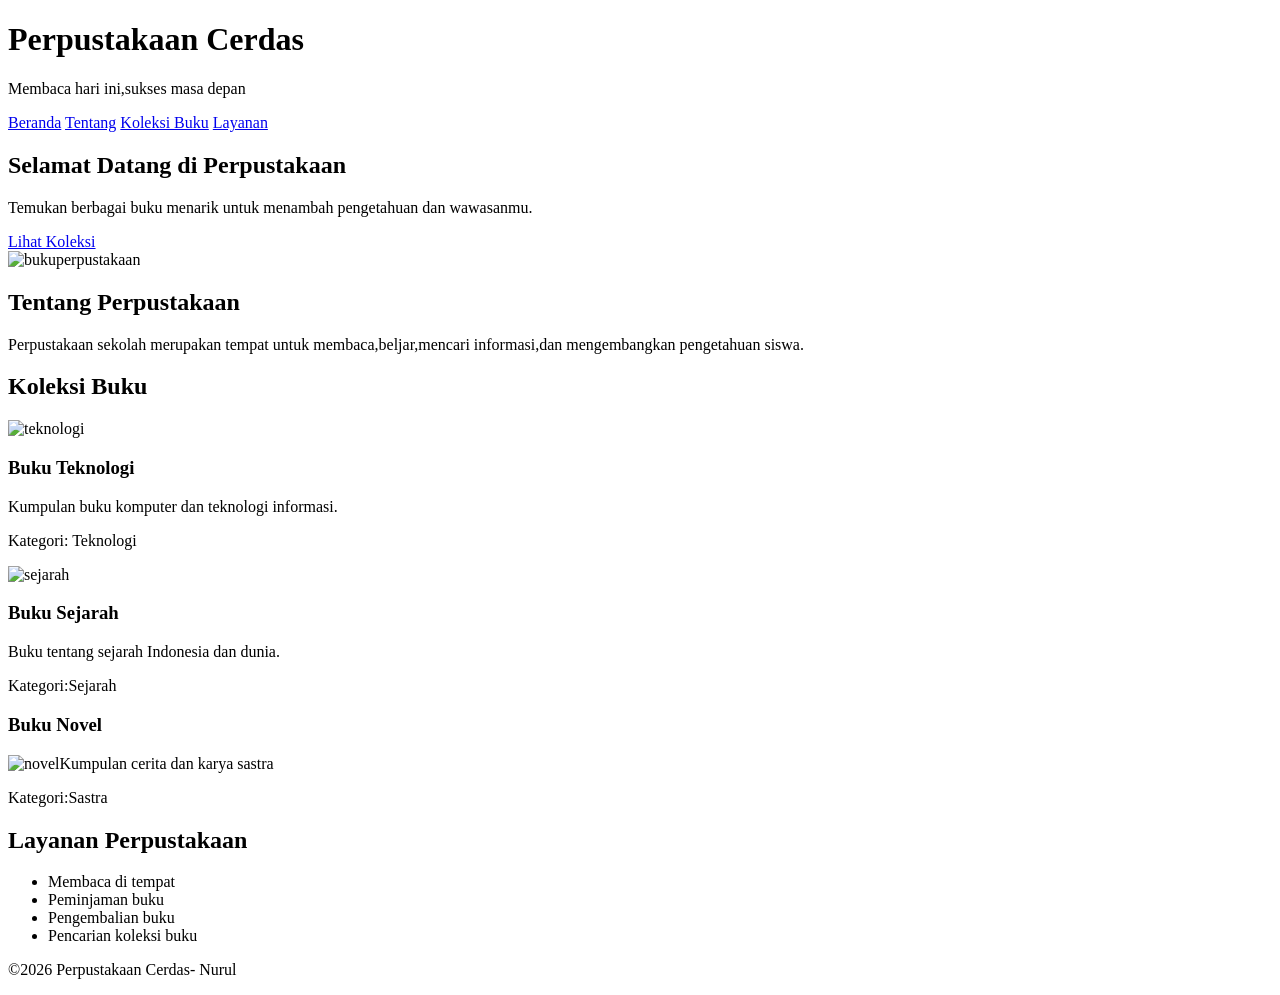
==== index.html @ bccea3ed "Add initial HTML structure for library website" ====
<!DOCTYPE html>
<html lang="en">
<head>
  <meta cherset="UTF-8">
  <meta name="viewport" content="widht=device=-widht,initial-scale=1.0">
  <title>Document</title>
  <link rel="stylesheet" href="perpus.css">
</head>
  <body>
  <header id="header">
    <h1>Perpustakaan Cerdas</h1>
    <p>Membaca hari ini,sukses masa depan</p>
  </header>

    <nav id="menu">
      <a href="#Beranda" id="menu a">Beranda</a>
      <a href="#Tentang" id="menu a">Tentang</a>
      <a href="#Koleksi" id="menu a">Koleksi Buku</a>
      <a href="#Layanan" id="menu a">Layanan</a>
    </nav>

    <main>
      <section id="Beranda">
        <h2 class="judul">Selamat Datang di Perpustakaan</h2>
        <p>Temukan berbagai buku menarik untuk menambah pengetahuan dan wawasanmu.</p>
        <a href="#" class="tombol">Lihat Koleksi</a>
      </section>

      <section id="Tentang">
        <img src="bukuperpustakaan.jpg" alt="bukuperpustakaan">
        <h2 class="judul">Tentang Perpustakaan</h2>
        <p>Perpustakaan sekolah merupakan tempat untuk membaca,beljar,mencari informasi,dan mengembangkan pengetahuan siswa.</p>
      </section>

      <section id="Koleksi">
        <h2 class="judul">Koleksi Buku</h2>
        <article class="kotak">
          <img src="teknologi.jpg" alt="teknologi">
         <h3>Buku Teknologi</h3>
         <p>Kumpulan buku komputer dan teknologi informasi.</p>
         <p class="kategori"> Kategori: Teknologi</p>
        </article>

        <article class="kotak">
          <img src="sejarah.jpg" alt="sejarah">
          <h3>Buku Sejarah</h3>
          <p>Buku tentang sejarah Indonesia dan dunia.</p>
          <p class="kategori">Kategori:Sejarah</p>
        </article>

        <article class="kotak">
          <h3>Buku Novel</h3>
          <img src="novel.jpg" alt="novel"
          <p>Kumpulan cerita dan karya sastra</p>
          <p class="kategori">Kategori:Sastra</p>
        </article> 
      </section>

      <section id="Layanan">
        <h2 class="judul">Layanan Perpustakaan</h2>
        <ul class="daftar">
          <li>Membaca di tempat</li>
          <li>Peminjaman buku</li>
          <li>Pengembalian buku</li>
          <li>Pencarian koleksi buku</li>
        </ul>
      </section>
    </main>
</body>
  <footer id="footer">
    <p>&copy;2026 Perpustakaan Cerdas- Nurul</p>
  </footer>
  </html>
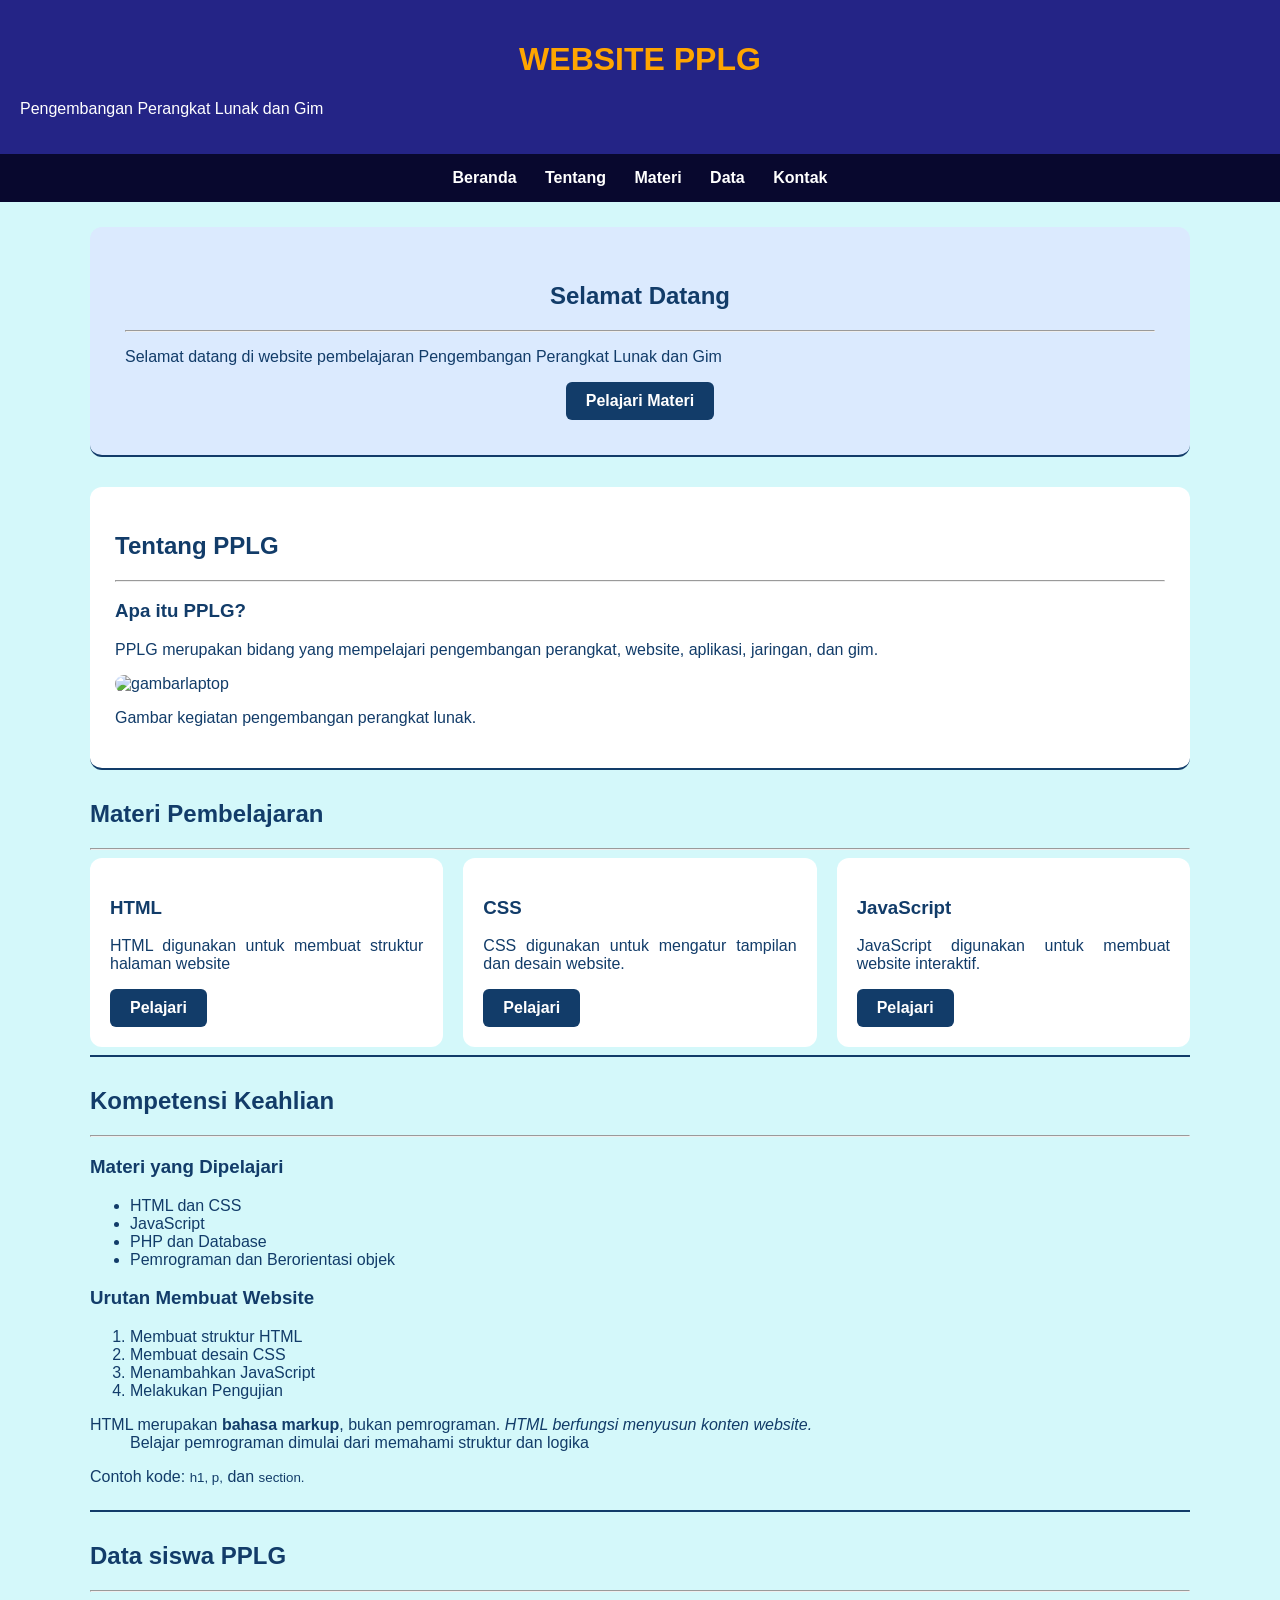
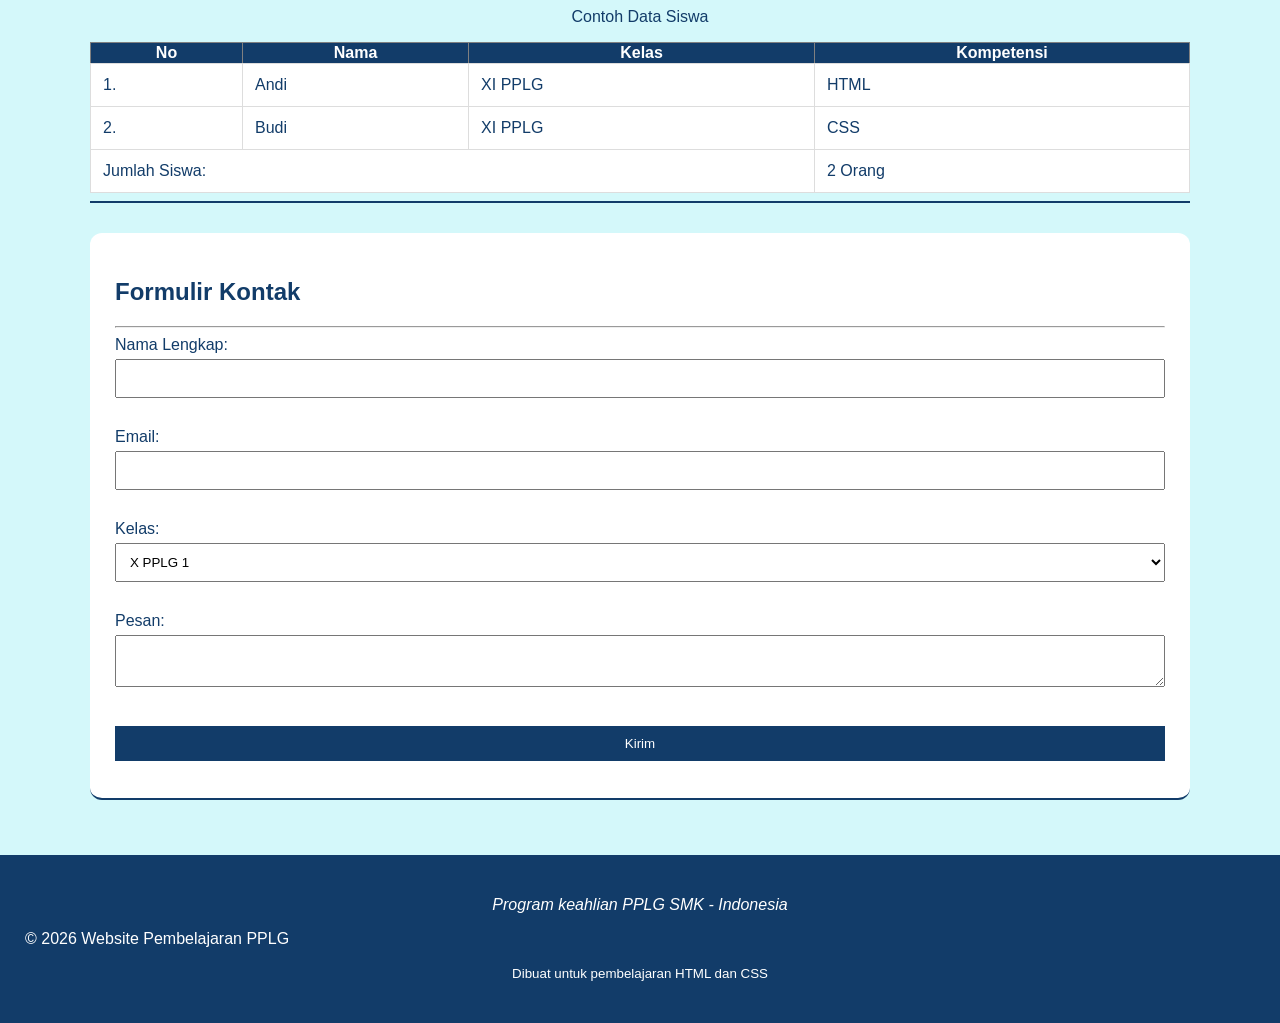
==== commit afaab228: "Add files via upload" ====
--- a/index.html
+++ b/index.html
@@ -1,73 +1,154 @@
-<!DOCTYPE html>
-<html lang="en">
-<head>
-  <meta cherset="UTF-8">
-  <meta name="viewport" content="widht=device=-widht,initial-scale=1.0">
-  <title>Document</title>
-  <link rel="stylesheet" href="perpus.css">
-</head>
-  <body>
-  <header id="header">
-    <h1>Perpustakaan Cerdas</h1>
-    <p>Membaca hari ini,sukses masa depan</p>
-  </header>
-
-    <nav id="menu">
-      <a href="#Beranda" id="menu a">Beranda</a>
-      <a href="#Tentang" id="menu a">Tentang</a>
-      <a href="#Koleksi" id="menu a">Koleksi Buku</a>
-      <a href="#Layanan" id="menu a">Layanan</a>
-    </nav>
-
-    <main>
-      <section id="Beranda">
-        <h2 class="judul">Selamat Datang di Perpustakaan</h2>
-        <p>Temukan berbagai buku menarik untuk menambah pengetahuan dan wawasanmu.</p>
-        <a href="#" class="tombol">Lihat Koleksi</a>
-      </section>
-
-      <section id="Tentang">
-        <img src="bukuperpustakaan.jpg" alt="bukuperpustakaan">
-        <h2 class="judul">Tentang Perpustakaan</h2>
-        <p>Perpustakaan sekolah merupakan tempat untuk membaca,beljar,mencari informasi,dan mengembangkan pengetahuan siswa.</p>
-      </section>
-
-      <section id="Koleksi">
-        <h2 class="judul">Koleksi Buku</h2>
-        <article class="kotak">
-          <img src="teknologi.jpg" alt="teknologi">
-         <h3>Buku Teknologi</h3>
-         <p>Kumpulan buku komputer dan teknologi informasi.</p>
-         <p class="kategori"> Kategori: Teknologi</p>
-        </article>
-
-        <article class="kotak">
-          <img src="sejarah.jpg" alt="sejarah">
-          <h3>Buku Sejarah</h3>
-          <p>Buku tentang sejarah Indonesia dan dunia.</p>
-          <p class="kategori">Kategori:Sejarah</p>
-        </article>
-
-        <article class="kotak">
-          <h3>Buku Novel</h3>
-          <img src="novel.jpg" alt="novel"
-          <p>Kumpulan cerita dan karya sastra</p>
-          <p class="kategori">Kategori:Sastra</p>
-        </article> 
-      </section>
-
-      <section id="Layanan">
-        <h2 class="judul">Layanan Perpustakaan</h2>
-        <ul class="daftar">
-          <li>Membaca di tempat</li>
-          <li>Peminjaman buku</li>
-          <li>Pengembalian buku</li>
-          <li>Pencarian koleksi buku</li>
-        </ul>
-      </section>
-    </main>
-</body>
-  <footer id="footer">
-    <p>&copy;2026 Perpustakaan Cerdas- Nurul</p>
-  </footer>
-  </html>
+<!DOCTYPE html>
+<html lang="en">
+<head>
+    <meta charset="UTF-8">
+    <meta name="viewport" content="width=device-width, initial-scale=1.0">
+    <title>Document</title>
+    <link rel="stylesheet" href="style.css">
+</head>
+<body>
+    <header>
+        <h1>WEBSITE PPLG</h1>
+        <P>Pengembangan Perangkat Lunak dan Gim</P>
+    </header>
+
+    <nav>
+        <a href="#beranda">Beranda</a>
+        <a href="#tentang">Tentang</a>
+        <a href="#materi">Materi</a>
+        <a href="#data">Data</a>
+        <a href="#kontak">Kontak</a>
+    </nav>
+
+    <main>
+        <section id="beranda">
+            <h2>Selamat Datang</h2>
+            <hr>
+            <p>Selamat datang di website pembelajaran Pengembangan Perangkat Lunak dan Gim</p>
+            <a href="#" class="tombol">Pelajari Materi</a>
+        </section>
+
+        <section id="tentang">
+            <h2>Tentang PPLG</h2>
+            <hr>
+            <h3>Apa itu PPLG?</h3>
+            <p>PPLG merupakan bidang yang mempelajari pengembangan perangkat, website, aplikasi, jaringan, dan gim.</p>
+            <img src="laptop.jpg" alt="gambarlaptop">
+            <p>Gambar  kegiatan pengembangan perangkat lunak.</p>
+        </section>
+
+        <section id="materi">
+            <h2>Materi Pembelajaran</h2>
+            <hr>
+            <section class="kotak">
+            <article class="materi">
+                <h3>HTML</h3>
+                <p>HTML digunakan untuk membuat struktur halaman website</p>
+                <a href="#" class="tombol">Pelajari</a>
+            </article>
+
+            <article class="materi">
+                <h3>CSS</h3>
+                <p>CSS digunakan untuk mengatur tampilan dan desain website.</p>
+                <a href="#" class="tombol">Pelajari</a>
+            </article>
+
+            <article class="materi">
+                <h3>JavaScript</h3>
+                <p>JavaScript digunakan untuk membuat website interaktif.</p>
+                <a href="#" class="tombol">Pelajari</a>
+            </article>
+            </section>
+        </section>
+
+        <section>
+            <article>
+                <h2>Kompetensi Keahlian</h2>
+                <hr>
+                <h3>Materi yang Dipelajari</h3>
+                <ul>
+                    <li>HTML dan CSS</li>
+                    <li>JavaScript</li>
+                    <li>PHP dan Database</li>
+                    <li>Pemrograman dan Berorientasi objek</li>
+                </ul>
+            </article>
+
+            <article>
+                <h3>Urutan Membuat Website</h3>
+                <ol>
+                    <li>Membuat struktur HTML</li>
+                    <li>Membuat desain CSS</li>
+                    <li>Menambahkan JavaScript</li>
+                    <li>Melakukan Pengujian</li>
+                </ol>
+            </article>
+
+            <article>
+                <dl>
+                <dt>HTML merupakan <b>bahasa markup</b>, bukan pemrograman. <i>HTML berfungsi menyusun konten website.</i></dt>
+                <dd>Belajar pemrograman dimulai dari memahami struktur dan logika</dd>
+                <p>Contoh kode: <small>h1, p,</small> dan <small>section.</small></p>
+                </dl>     
+            </article>
+        </section>
+
+        <section id="data">
+            <h2>Data siswa PPLG</h2>
+            <hr>
+            <p id="tengah">Contoh Data Siswa</p>
+            <table border="1">
+                <tr>
+                    <th>No</th>
+                    <th>Nama</th>
+                    <th>Kelas</th>
+                    <th>Kompetensi</th>
+                </tr>
+                <tr>
+                    <td>1.</td>
+                    <td>Andi</td>
+                    <td>XI PPLG</td>
+                    <td>HTML</td>
+                </tr>
+                <tr>
+                    <td>2.</td>
+                    <td>Budi</td>
+                    <td>XI PPLG</td>
+                    <td>CSS</td>
+                </tr>
+                
+                <tr>
+                    <td colspan="3">Jumlah Siswa:</td>
+                    <td>2 Orang</td>
+                </tr>
+            </table>
+        </section>
+
+        <section id="kontak">
+            <h2>Formulir Kontak</h2>
+            <hr>
+            <form action="" method="post">
+                Nama Lengkap:<br>
+                <input type="text"><br><br>
+                Email:<br>
+                <input type="text"><br><br>
+                Kelas: <br>
+                <select>
+                    <option value="X PPLG 1">X PPLG 1</option>
+                    <option value="X PPLG 2">X PPLG 2</option>
+                    <option value="X PPLG 3">X PPLG 3</option>
+                    <option value="X PPLG 4">X PPLG 4</option>
+                </select><br><br>
+                Pesan: <br>
+                <textarea name="Pesan" id="Pesan"></textarea><br><br>
+                <input type="submit" value="Kirim">
+            </form>
+        </section>
+    </main>
+<footer>
+    <p id="tengah"><i>Program keahlian PPLG SMK - Indonesia</i></p>
+    <p>&copy; 2026 Website Pembelajaran PPLG</p>
+    <p id="tengah"><small>Dibuat untuk pembelajaran HTML dan CSS</small></p>
+</footer>
+</body>
+</html>
--- a/style.css
+++ b/style.css
@@ -0,0 +1,131 @@
+body{
+    background-color: hwb(183 83% 2%);
+    margin: 0px;
+    border-radius: 8px;
+    font-family: Arial, Helvetica, sans-serif;
+}
+header{
+    background-color: rgb(36, 36, 134);
+    padding: 20px;
+}
+header h1{
+    color: orange;
+    text-align: center;
+}
+header p{
+    color: white;
+}
+nav{
+    padding: 15px;
+    background-color:  rgb(8, 8, 46);
+    text-align: center;
+}
+nav a{
+    margin: 0 12px;
+    text-decoration: none;
+    color: white;
+    font-weight: bold;
+}
+nav a:hover {
+    color: orange;
+}
+main{
+    max-width: 1100px;
+    margin: auto;
+    padding: 25px;
+}
+main > section{
+    margin-bottom: 30px;
+    color: #123c69;
+    border-bottom: 2px solid #123c69;
+    padding-bottom: 8px;
+}
+p{
+    text-align: justify;
+}
+img{
+    max-width: 100%;
+    border-radius: 10px;
+}
+table{
+    width: 100%;
+    border-collapse: collapse;
+    background-color: white;
+}
+td{
+    border: 1px solid #ddd;
+    padding: 12px;
+    text-align: left;
+}
+th{
+    background-color: #123c69;
+    color: white;
+}
+input, select, textarea{
+    padding: 10px;
+    width: 100%;
+    margin-top: 5px;
+    margin-bottom: 12px;
+}
+input[type="submit"]{
+    background: #123c69;
+    color: white;
+    border: none;
+    cursor: pointer
+}
+input[type="submit"]:hover {
+    background-color: #2563eb;
+}
+footer{
+    background-color: #123c69;
+    color: white;
+    padding: 25px;
+}
+#tengah{
+    text-align: center;
+}
+#beranda{
+    background-color: #dbeafe;
+    padding: 35px;
+    border-radius: 12px;
+    text-align: center;
+}
+#tentang{
+    background-color: white;
+    padding: 25px;
+    border-radius: 12px;
+}
+#kontak{
+    background-color: white;
+    padding: 25px;
+    border-radius: 12px;
+}
+.kotak{
+    display: grid;
+    grid-template-columns: repeat(3, 1fr);
+    gap: 20px;
+}
+.materi{
+    background-color: white;
+    padding: 20px;
+    border-radius: 12px;
+}
+.tombol{
+    display: inline-block;
+    background-color: #123c69;
+    color: white;
+    padding: 10px 20px;
+    text-decoration: none;
+    border-radius: 6px;
+    font-weight: bold;
+}
+input, select, textarea{
+    padding: 10px;
+    width: 100%;
+    margin-top: 5px;
+    margin-bottom: 12px;
+    box-sizing: border-box;
+}
+.tombol:hover{
+    background-color: #2563eb;
+}
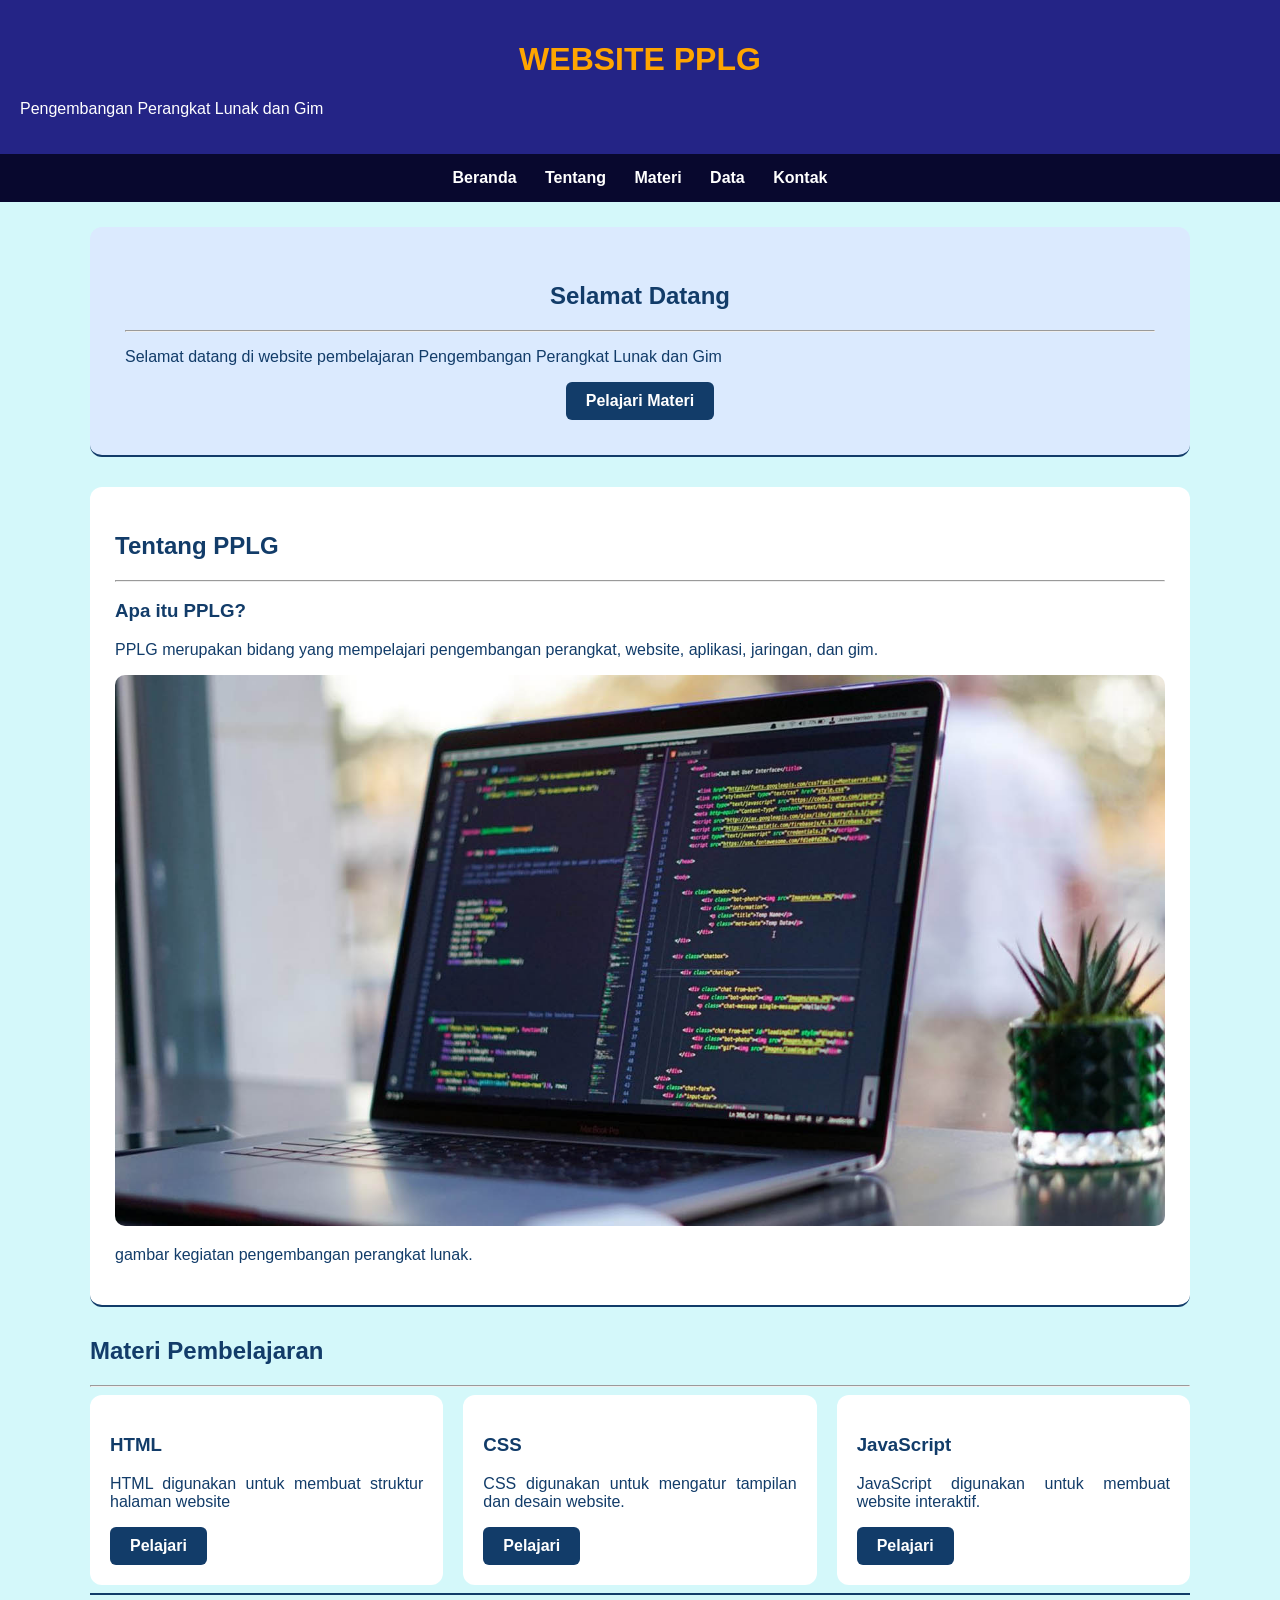
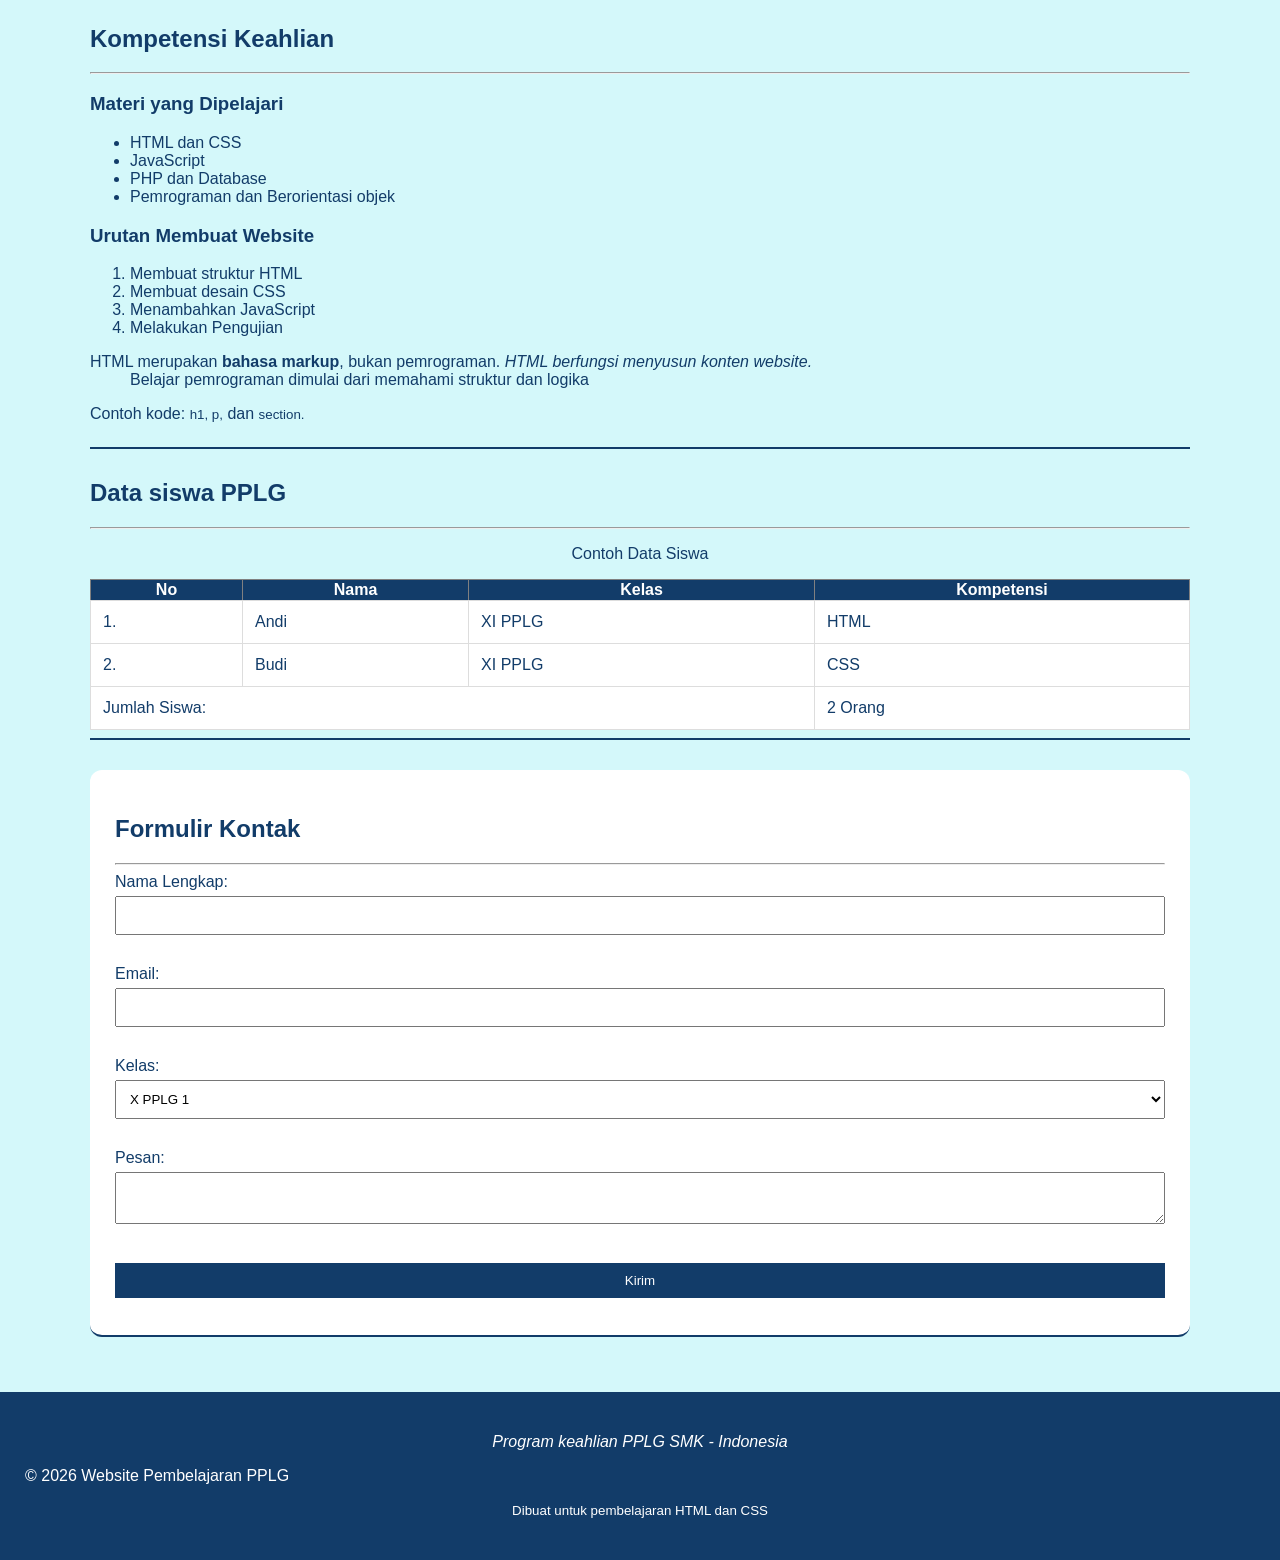
==== commit b374236c: "Update image source and alt text in index.html" ====
--- a/index.html
+++ b/index.html
@@ -33,8 +33,8 @@
             <hr>
             <h3>Apa itu PPLG?</h3>
             <p>PPLG merupakan bidang yang mempelajari pengembangan perangkat, website, aplikasi, jaringan, dan gim.</p>
-            <img src="laptop.jpg" alt="gambarlaptop">
-            <p>Gambar  kegiatan pengembangan perangkat lunak.</p>
+            <img src="gambar/laptop.jpg" alt="">
+            <p>gambar kegiatan pengembangan perangkat lunak.</p>
         </section>
 
         <section id="materi">
@@ -151,4 +151,4 @@
     <p id="tengah"><small>Dibuat untuk pembelajaran HTML dan CSS</small></p>
 </footer>
 </body>
-</html>+</html>
